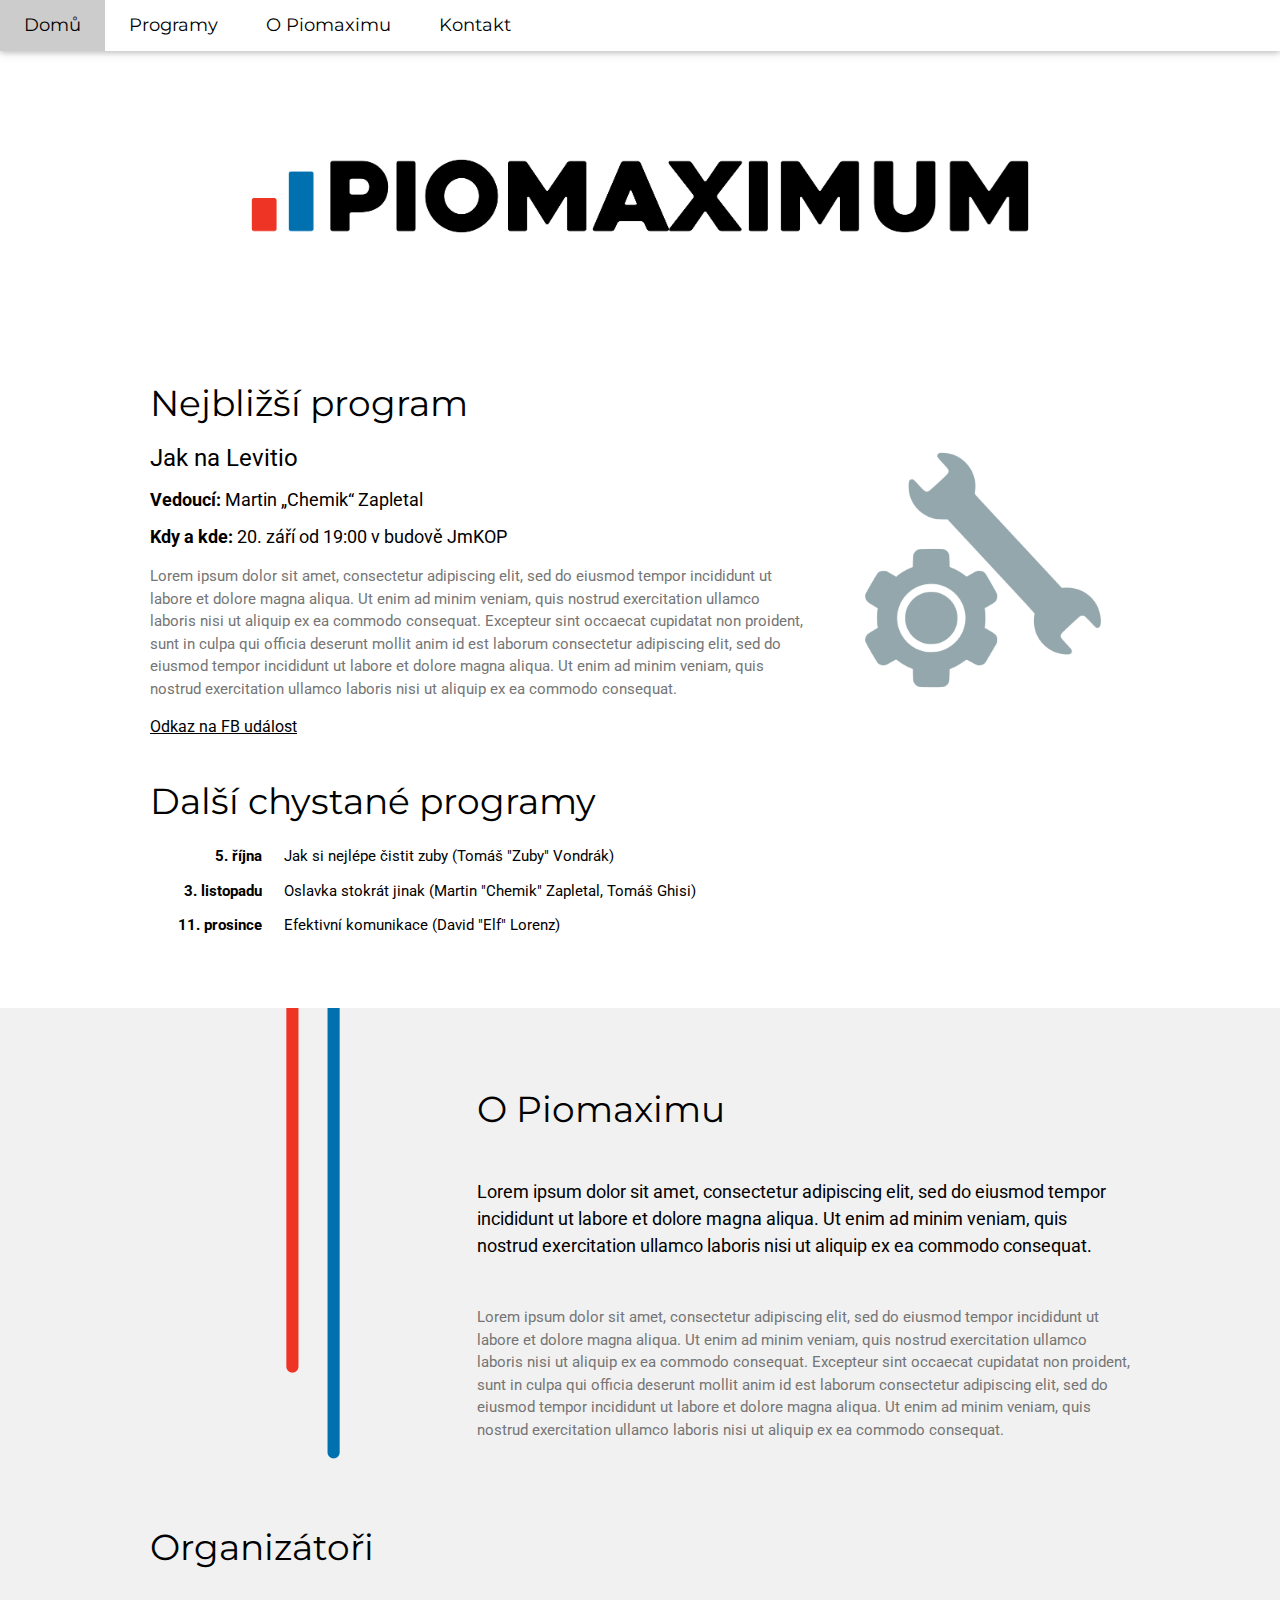
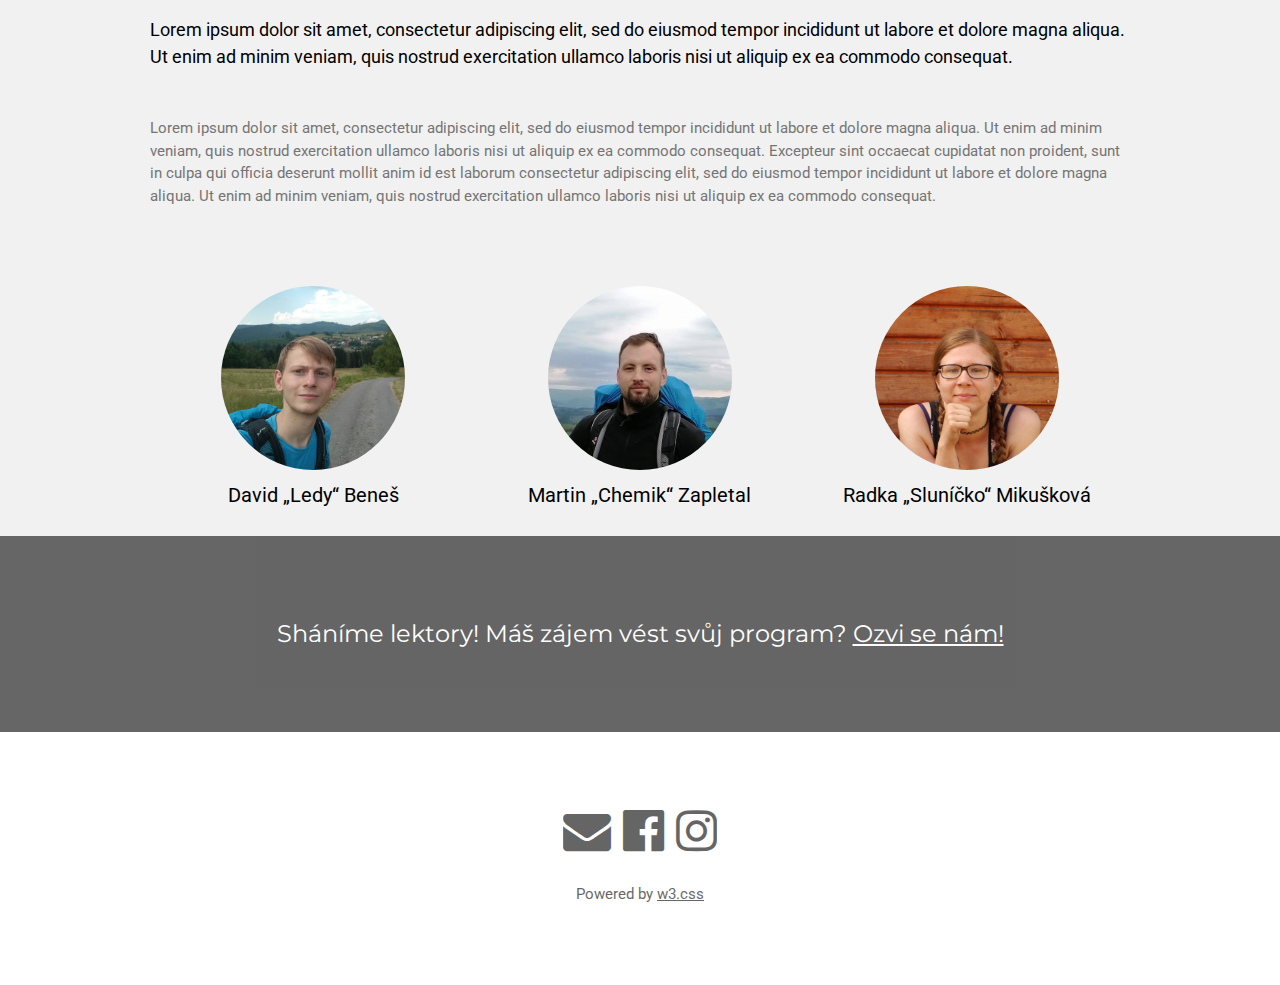
==== demo.html @ 83bc3978 "Renamed main page" ====
<!DOCTYPE html>
<html lang="cs">
<head>
<title>Piomaximum</title>
<meta charset="utf-8">
<meta name="viewport" content="width=device-width, initial-scale=1">
<link rel="stylesheet" href="https://www.w3schools.com/w3css/4/w3.css">
<link rel="stylesheet" href="https://fonts.googleapis.com/css?family=Roboto">
<link rel="stylesheet" href="https://fonts.googleapis.com/css?family=Montserrat">
<link rel="stylesheet" href="https://cdnjs.cloudflare.com/ajax/libs/font-awesome/4.7.0/css/font-awesome.min.css">
<link rel="stylesheet" href="main.css">
<link rel="shortcut icon" href="img/logo-icon.png" />
<style>
body,h1,h2,h3,h4,h5,h6 {font-family: "Roboto", sans-serif}
.w3-bar,h1,button {font-family: "Montserrat", sans-serif}
.fa-anchor,.fa-coffee {font-size:200px}
</style>
</head>
<body>

<!-- Navbar -->
<div class="w3-top">
  <div class="w3-bar w3-white w3-card w3-left-align w3-large">
    <a class="w3-bar-item w3-button w3-hide-medium w3-hide-large w3-right w3-padding-large w3-hover-white w3-large w3-white" href="javascript:void(0);" onclick="toggleMenu()" title="Toggle Navigation Menu"><i class="fa fa-bars"></i></a>
    <a href="#" class="w3-bar-item w3-button w3-padding-large w3-white">Domů</a>
    <a href="#programy" class="w3-bar-item w3-button w3-hide-small w3-padding-large w3-white">Programy</a>
    <a href="#about" class="w3-bar-item w3-button w3-hide-small w3-padding-large w3-white">O Piomaximu</a>
    <a href="#contact" class="w3-bar-item w3-button w3-hide-small w3-padding-large w3-white">Kontakt</a>
  </div>

  <!-- Navbar on small screens -->
  <div id="navDemo" class="w3-bar-block w3-white w3-hide w3-hide-large w3-hide-medium w3-large">
    <a href="#programy" class="w3-bar-item w3-button w3-padding-large" onclick="toggleMenu()">Programy</a>
    <a href="#about" class="w3-bar-item w3-button w3-padding-large" onclick="toggleMenu()">O Piomaximu</a>
    <a href="#contact" class="w3-bar-item w3-button w3-padding-large" onclick="toggleMenu()">Kontakt</a>
  </div>
</div>

<!-- Header -->
<header class="w3-container w3-center" style="padding: 100px 0px 0px 0px;">
  <img src="img/logo-safezone.png" alt="Piomaximum" />
</header>

<!-- First Grid -->
<div id="programy" class="w3-row-padding w3-padding-64 w3-container">
  <div class="w3-content">
    <div class="w3-twothird">
      <h1>Nejbližší program</h1>
      <h3>Jak na Levitio</h3>
      <h5><strong>Vedoucí: </strong>Martin „Chemik“ Zapletal</h5>
      <h5><strong>Kdy a kde: </strong>20. září od 19:00 v budově JmKOP</h5>

      <p class="w3-text-grey">Lorem ipsum dolor sit amet, consectetur adipiscing elit, sed do eiusmod tempor incididunt ut labore et dolore magna aliqua. Ut enim ad minim veniam, quis nostrud exercitation ullamco laboris nisi ut aliquip ex ea commodo consequat. Excepteur sint
        occaecat cupidatat non proident, sunt in culpa qui officia deserunt mollit anim id est laborum consectetur adipiscing elit, sed do eiusmod tempor incididunt ut labore et dolore magna aliqua. Ut enim ad minim veniam, quis nostrud exercitation ullamco
        laboris nisi ut aliquip ex ea commodo consequat.</p>

      <a href="#"><h6>Odkaz na FB událost</h6></a>
    </div>

    <div class="w3-third w3-padding-24 w3-center photo">
      <img src="img/icon-workshop.png" />
    </div>

    <div>
      <h1>Další chystané programy</h1>
      <table class="timetable">
        <tr><th>5. října</th><td>Jak si nejlépe čistit zuby (Tomáš "Zuby" Vondrák)</td></tr>
        <tr><th>3. listopadu</th><td>Oslavka stokrát jinak (Martin "Chemik" Zapletal, Tomáš Ghisi)</td></tr>
        <tr><th>11. prosince</th><td>Efektivní komunikace (David "Elf" Lorenz)</td></tr>
      </table>
    </div>
  </div>
</div>

<!-- Second Grid -->
<div id="about" class="w3-row-padding w3-light-grey w3-container">
  <div class="w3-content">
    <div class="w3-third w3-center">
      <div class="linesdown"></div>
    </div>

    <div class="w3-twothird w3-padding-64">
      <h1>O Piomaximu</h1>
      <h5 class="w3-padding-32">Lorem ipsum dolor sit amet, consectetur adipiscing elit, sed do eiusmod tempor incididunt ut labore et dolore magna aliqua. Ut enim ad minim veniam, quis nostrud exercitation ullamco laboris nisi ut aliquip ex ea commodo consequat.</h5>

      <p class="w3-text-grey">Lorem ipsum dolor sit amet, consectetur adipiscing elit, sed do eiusmod tempor incididunt ut labore et dolore magna aliqua. Ut enim ad minim veniam, quis nostrud exercitation ullamco laboris nisi ut aliquip ex ea commodo consequat. Excepteur sint
        occaecat cupidatat non proident, sunt in culpa qui officia deserunt mollit anim id est laborum consectetur adipiscing elit, sed do eiusmod tempor incididunt ut labore et dolore magna aliqua. Ut enim ad minim veniam, quis nostrud exercitation ullamco
        laboris nisi ut aliquip ex ea commodo consequat.</p>
    </div>

    <div class="w3-padding-64">
      <h1>Organizátoři</h1>
      <h5 class="w3-padding-32">Lorem ipsum dolor sit amet, consectetur adipiscing elit, sed do eiusmod tempor incididunt ut labore et dolore magna aliqua. Ut enim ad minim veniam, quis nostrud exercitation ullamco laboris nisi ut aliquip ex ea commodo consequat.</h5>

      <p class="w3-text-grey">Lorem ipsum dolor sit amet, consectetur adipiscing elit, sed do eiusmod tempor incididunt ut labore et dolore magna aliqua. Ut enim ad minim veniam, quis nostrud exercitation ullamco laboris nisi ut aliquip ex ea commodo consequat. Excepteur sint
        occaecat cupidatat non proident, sunt in culpa qui officia deserunt mollit anim id est laborum consectetur adipiscing elit, sed do eiusmod tempor incididunt ut labore et dolore magna aliqua. Ut enim ad minim veniam, quis nostrud exercitation ullamco
        laboris nisi ut aliquip ex ea commodo consequat.</p>
    </div>

    <div>
      <div class="w3-third w3-center w3-margin-bottom">
        <img class="w3-badge w3-transparent smallimg" src="img/ledy.jpg" alt="Organizátoři" />
        <h4>David „Ledy“ Beneš</h4>
      </div>
      <div class="w3-third w3-center w3-margin-bottom">
        <img class="w3-badge w3-transparent smallimg" src="img/chemik.jpg" alt="Organizátoři" />
        <h4>Martin „Chemik“ Zapletal</h4>
      </div>
      <div class="w3-third w3-center w3-margin-bottom">
        <img class="w3-badge w3-transparent smallimg" src="img/slunicko.jpg" alt="Organizátoři" />
        <h4>Radka „Sluníčko“ Mikušková</h4>
      </div>
    </div>
  </div>
</div>

<div id="contact" class="w3-container w3-black w3-center w3-opacity w3-padding-64">
    <h1 class="w3-margin w3-xlarge">Sháníme lektory! Máš zájem vést svůj program? <a href="https://docs.google.com/forms/d/e/1FAIpQLSc0qoqgLFYXaPiJARWmDNMSZYFFIvH8Bu3zEe-0TD1QELENYA/viewform?usp=sf_link" target="_blank">Ozvi se nám!</a></h1>
</div>

<!-- Footer -->
<footer class="w3-container w3-padding-64 w3-center w3-opacity">
  <div class="w3-xxxlarge">
    <a href="mailto:david@stezka.org?subject=Piomaximum" target="_blank"><i class="fa fa-envelope w3-hover-opacity"></i></a>
    <a href="https://www.facebook.com/piomaximum" target="_blank"><i class="fa fa-facebook-official w3-hover-opacity"></i></a>
    <a href="https://www.instagram.com/piomaximum/" target="_blank"><i class="fa fa-instagram w3-hover-opacity"></i></a>
 </div>
 <p>Powered by <a href="https://www.w3schools.com/w3css/default.asp" target="_blank">w3.css</a></p>
</footer>

<script>
// Used to toggle the menu on small screens when clicking on the menu button
function toggleMenu() {
  var x = document.getElementById("navDemo");
  if (x.className.indexOf("w3-show") == -1) {
    x.className += " w3-show";
  } else {
    x.className = x.className.replace(" w3-show", "");
  }
}
</script>

</body>
</html>
---- main.css ----
@media screen and (min-width: 601px) {
    header img {
        width: 70%;
    }
}

@media screen and (max-width: 600px) {
    header img {
        width: 100%;
    }
}

@media screen and (min-width: 601px) {
    .linesup, .linesdown {
        height: 512px;
    }

    .linesup {
        background: url("img/lines-up.png") no-repeat center;
    }

    .linesdown {
        background: url("img/lines-down.png") no-repeat center;
    }
}

@media screen and (max-width: 600px) {
    .linesup, .linesdown {
        display: none;
    }
}

.timetable td, th {
    padding: 5px 10px;
    min-width: 120px;
}

.timetable th {
    font-weight: bold;
    text-align: right;
}

.photo img {
    text-align: center;
    max-width: 300px;
    max-height: 300px;
    margin: 30px;
}

.smallimg {
    max-width: 200px;
}

.margin-bottom {
    margin-bottom: 100px;
}
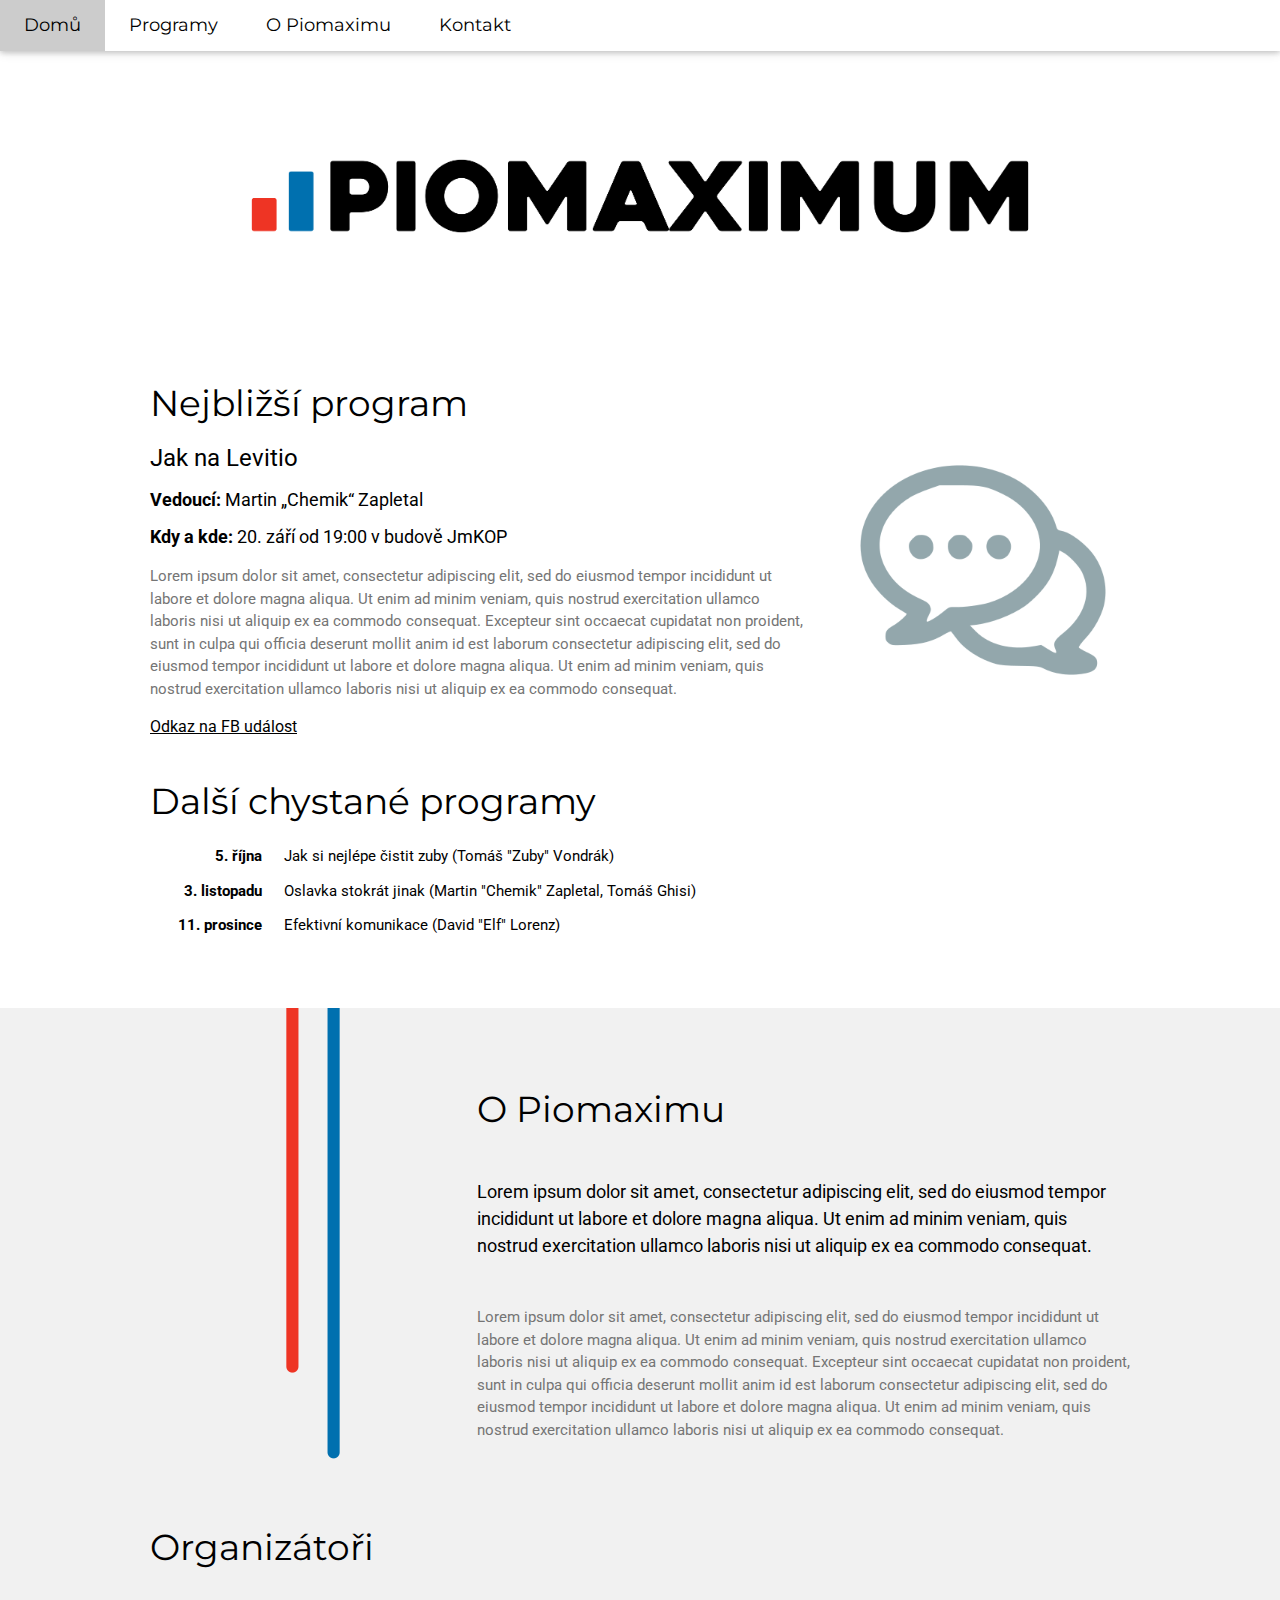
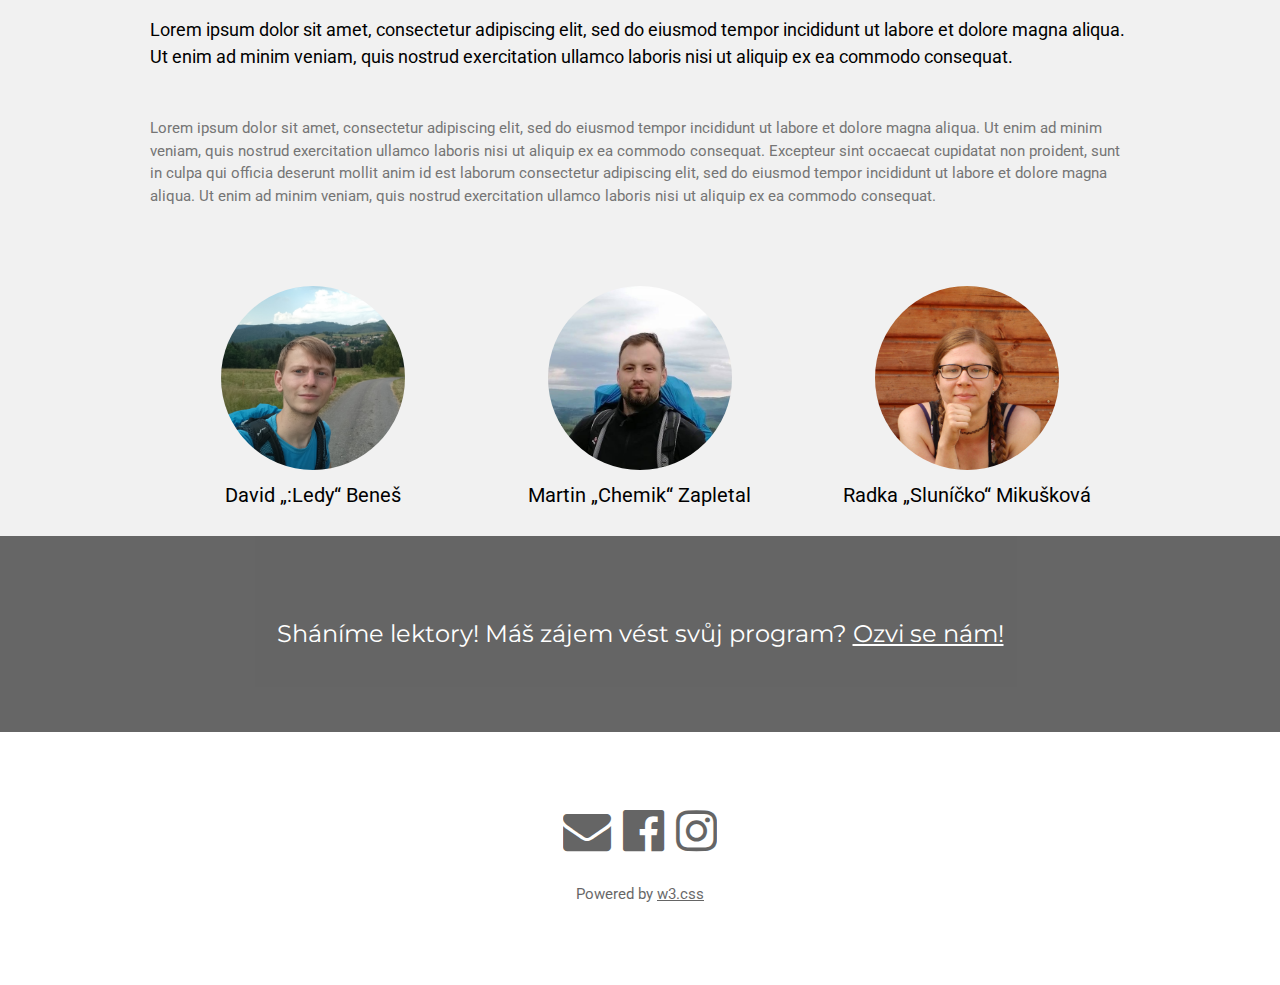
==== commit 81d1fb96: "Updated icons and typo" ====
--- a/demo.html
+++ b/demo.html
@@ -58,7 +58,7 @@
     </div>
 
     <div class="w3-third w3-padding-24 w3-center photo">
-      <img src="img/icon-workshop.png" />
+      <img src="img/icons/diskuze.png" />
     </div>
 
     <div>
@@ -100,7 +100,7 @@
     <div>
       <div class="w3-third w3-center w3-margin-bottom">
         <img class="w3-badge w3-transparent smallimg" src="img/ledy.jpg" alt="Organizátoři" />
-        <h4>David „Ledy“ Beneš</h4>
+        <h4>David „:Ledy“ Beneš</h4>
       </div>
       <div class="w3-third w3-center w3-margin-bottom">
         <img class="w3-badge w3-transparent smallimg" src="img/chemik.jpg" alt="Organizátoři" />
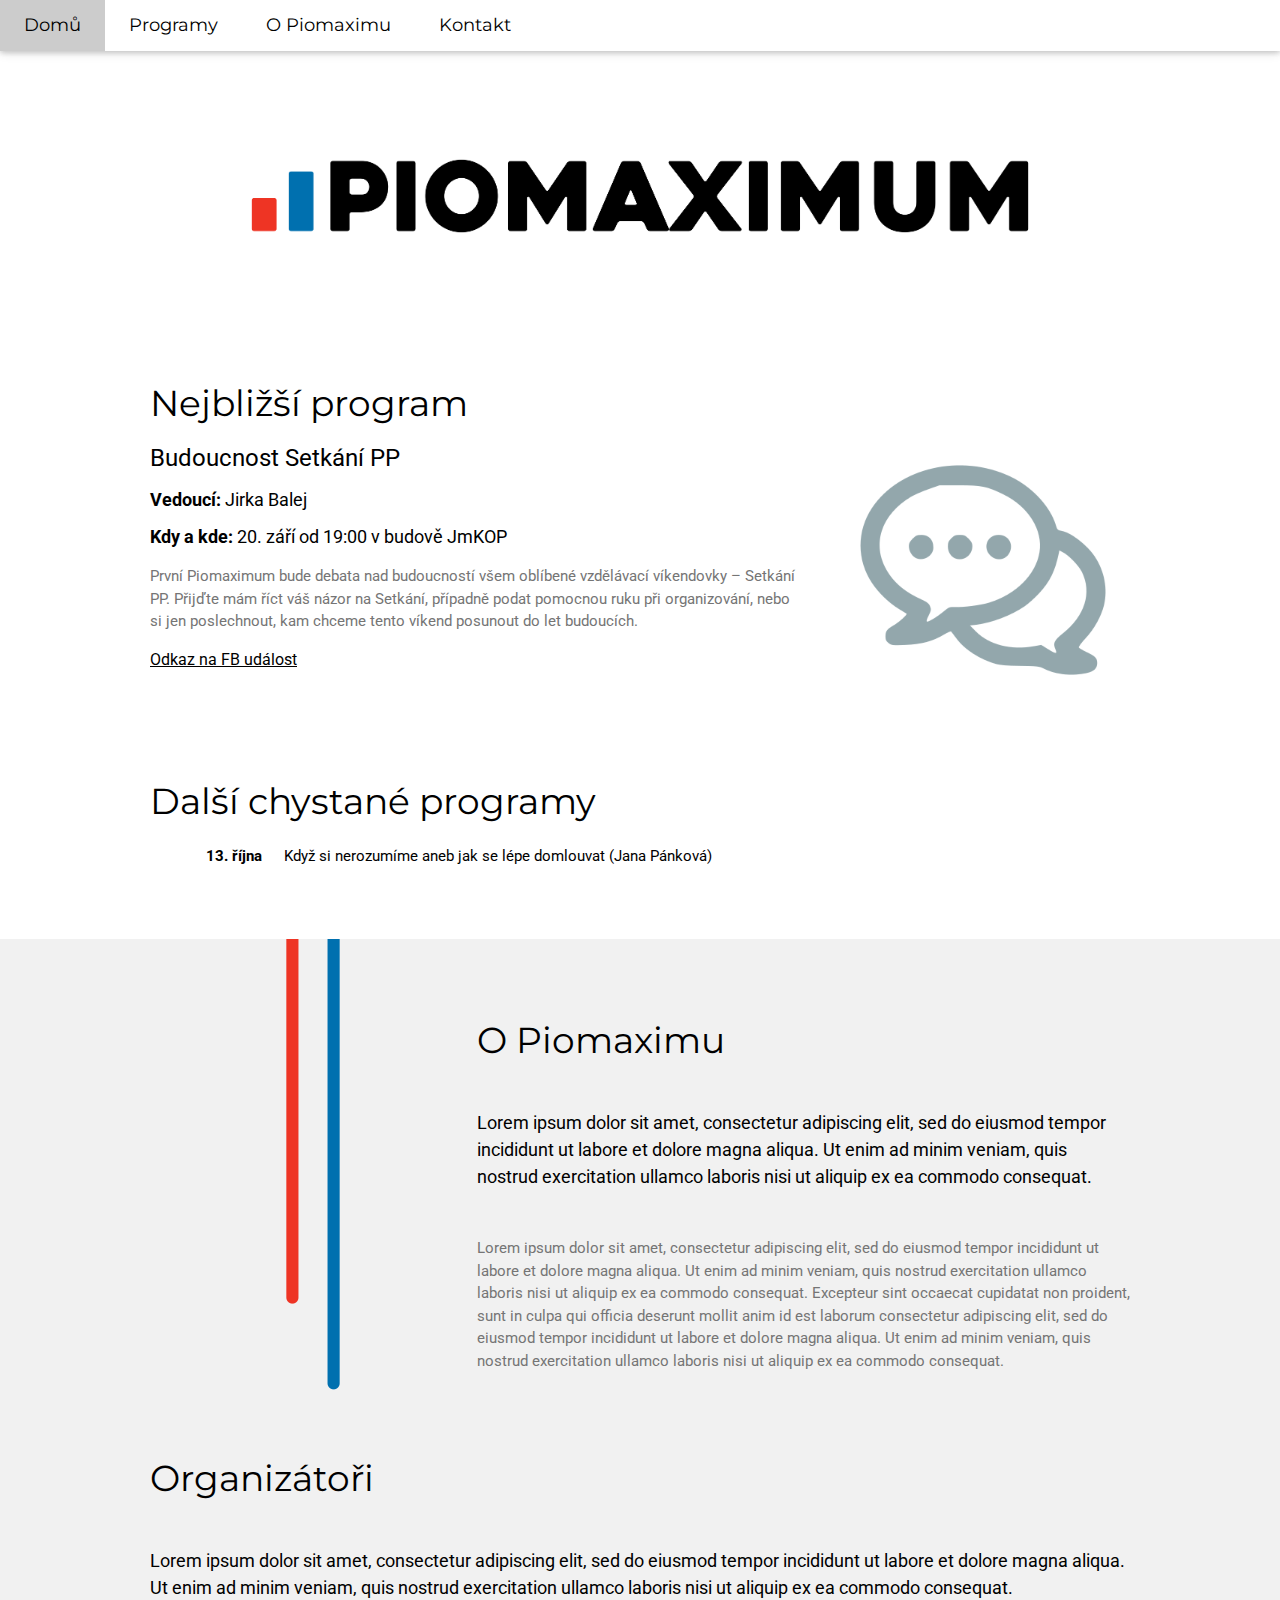
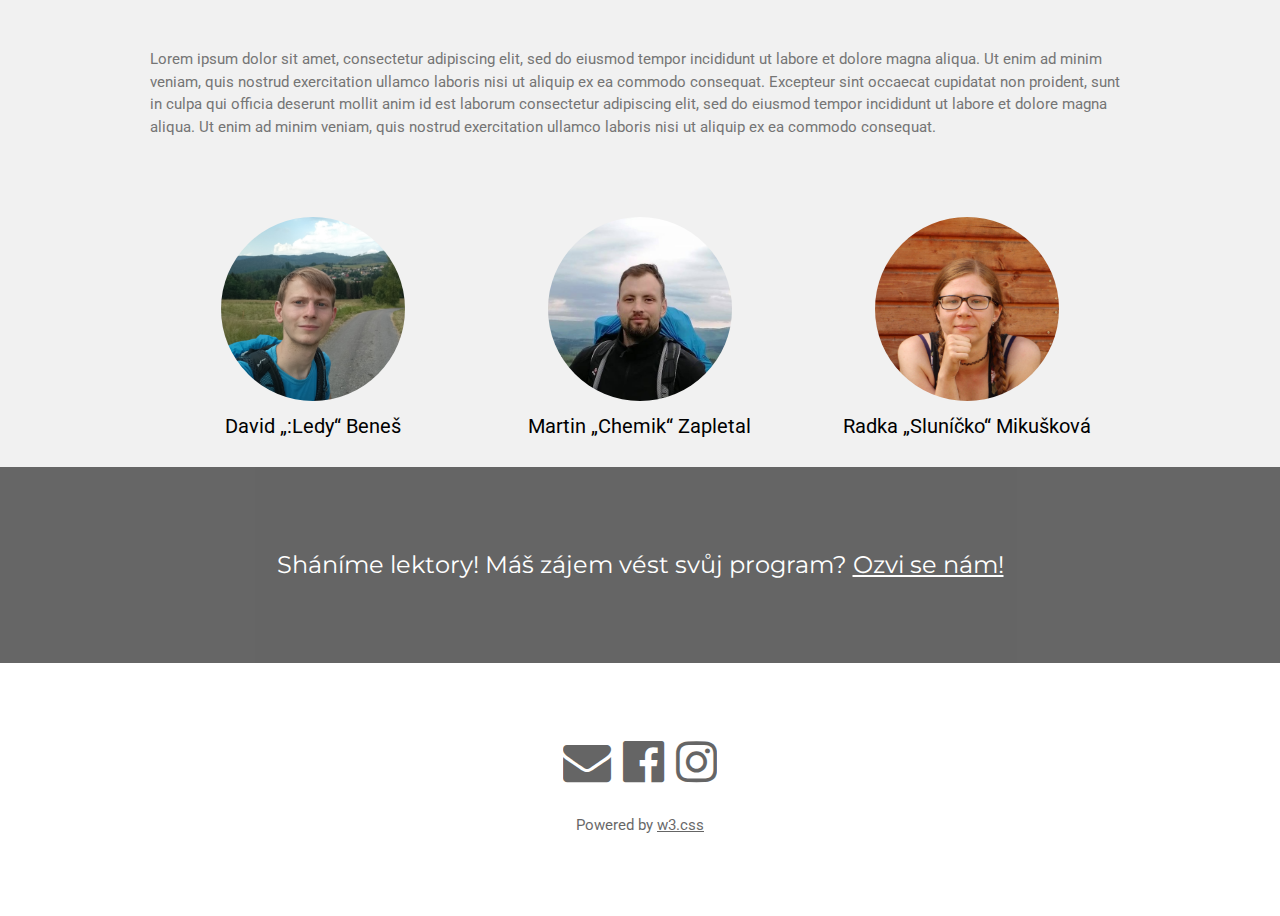
==== commit 543148b5: "Edited demo data" ====
--- a/demo.html
+++ b/demo.html
@@ -46,15 +46,13 @@
   <div class="w3-content">
     <div class="w3-twothird">
       <h1>Nejbližší program</h1>
-      <h3>Jak na Levitio</h3>
-      <h5><strong>Vedoucí: </strong>Martin „Chemik“ Zapletal</h5>
+      <h3>Budoucnost Setkání PP</h3>
+      <h5><strong>Vedoucí: </strong>Jirka Balej</h5>
       <h5><strong>Kdy a kde: </strong>20. září od 19:00 v budově JmKOP</h5>
 
-      <p class="w3-text-grey">Lorem ipsum dolor sit amet, consectetur adipiscing elit, sed do eiusmod tempor incididunt ut labore et dolore magna aliqua. Ut enim ad minim veniam, quis nostrud exercitation ullamco laboris nisi ut aliquip ex ea commodo consequat. Excepteur sint
-        occaecat cupidatat non proident, sunt in culpa qui officia deserunt mollit anim id est laborum consectetur adipiscing elit, sed do eiusmod tempor incididunt ut labore et dolore magna aliqua. Ut enim ad minim veniam, quis nostrud exercitation ullamco
-        laboris nisi ut aliquip ex ea commodo consequat.</p>
+      <p class="w3-text-grey">První Piomaximum bude debata nad budoucností všem oblíbené vzdělávací víkendovky – Setkání PP. Přijďte mám říct váš názor na Setkání, případně podat pomocnou ruku při organizování, nebo si jen poslechnout, kam chceme tento víkend posunout do let budoucích.</p>
 
-      <a href="#"><h6>Odkaz na FB událost</h6></a>
+      <a href="https://fb.me/e/2HuuHg6Pn" target="_blank"><h6>Odkaz na FB událost</h6></a>
     </div>
 
     <div class="w3-third w3-padding-24 w3-center photo">
@@ -64,9 +62,7 @@
     <div>
       <h1>Další chystané programy</h1>
       <table class="timetable">
-        <tr><th>5. října</th><td>Jak si nejlépe čistit zuby (Tomáš "Zuby" Vondrák)</td></tr>
-        <tr><th>3. listopadu</th><td>Oslavka stokrát jinak (Martin "Chemik" Zapletal, Tomáš Ghisi)</td></tr>
-        <tr><th>11. prosince</th><td>Efektivní komunikace (David "Elf" Lorenz)</td></tr>
+        <tr><th>13. října</th><td>Když si nerozumíme aneb jak se lépe domlouvat (Jana Pánková)</td></tr>
       </table>
     </div>
   </div>
